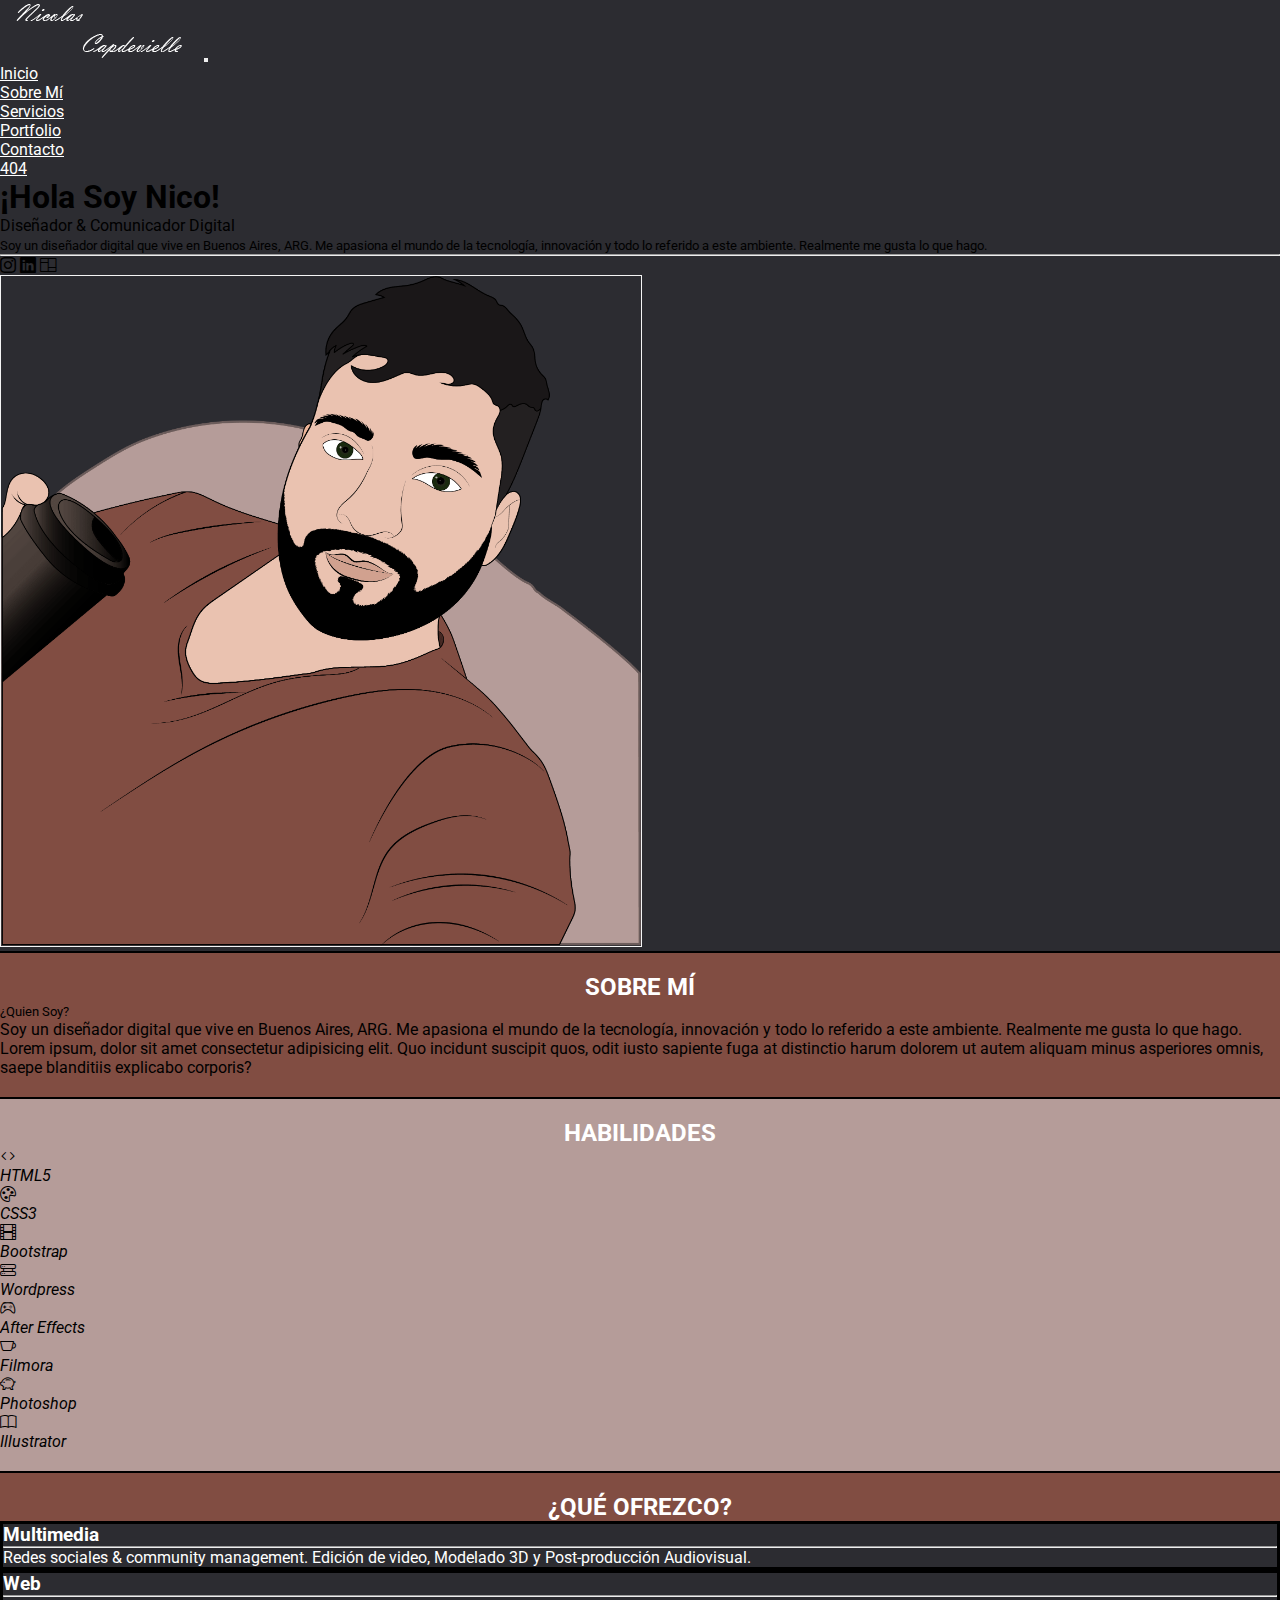
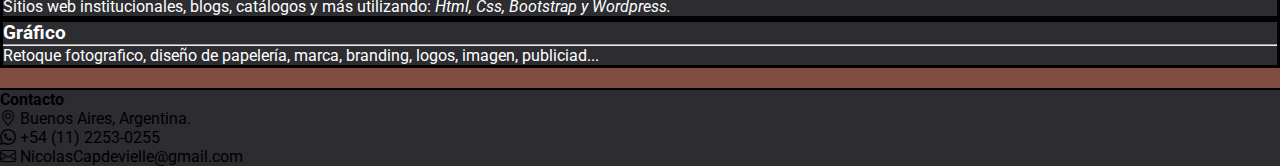
==== index.html @ 5bde3ff0 "Inicializar repositorio" ====
<!doctype html>
<html lang="es">
  <head>
    <!-- Required meta tags -->
    <meta charset="utf-8">
    <meta name="viewport" content="width=device-width, initial-scale=1">
    <meta name="description" content="Hola soy Nicolas Capdevielle. Actualmente me encuentro trabajando como diseñador multimedia freelance. ">
    <meta name="keywords" content="Diseñador,disenador,digital,multimedia,multimedial,developer,graphic,html,css,bootstrap,illustrator,photoshop,filmora,after,effects,premiere">

    <!-- css -->
    <link rel="stylesheet" href="css/estilos.css">
    <link href="https://cdn.jsdelivr.net/npm/bootstrap@5.0.2/dist/css/bootstrap.min.css" rel="stylesheet" integrity="sha384-EVSTQN3/azprG1Anm3QDgpJLIm9Nao0Yz1ztcQTwFspd3yD65VohhpuuCOmLASjC" crossorigin="anonymous">
    
    <!---font roboto-->
    <link rel="preconnect" href="https://fonts.googleapis.com">
    <link rel="preconnect" href="https://fonts.gstatic.com" crossorigin>
    <link href="https://fonts.googleapis.com/css2?family=Roboto:ital,wght@0,100;0,300;0,400;0,700;1,500&display=swap" rel="stylesheet">
    
<!--- ICONOS --->
<link rel="stylesheet" href="https://cdn.jsdelivr.net/npm/bootstrap-icons@1.5.0/font/bootstrap-icons.css">

    <title>Nicolas Capdevielle - Diseñador Digital</title>
  </head>
  <body>
    <header class="container-fluid bg2 pb-5">
    <nav class="navbar navbar-expand-lg navbar-dark">
      <div class="container">
        <a class="navbar-brand" href="#"><img src="assets/Logo.png" alt="Logo de la web"></a>
        <button class="navbar-toggler" type="button" data-bs-toggle="collapse" data-bs-target="#navbarSupportedContent" aria-controls="navbarSupportedContent" aria-expanded="false" aria-label="Toggle navigation">
          <span class="navbar-toggler-icon"></span>
        </button>
        <div class="collapse navbar-collapse" id="navbarSupportedContent">
          <ul class="navbar-nav ms-auto mb-2 mb-lg-0 text-center">
            
            <li class="nav-item">
              <a class="nav-link active" href="index.html">Inicio</a>
            </li>

            <li class="nav-item">
              <a class="nav-link" href="sections/about.html">Sobre Mí</a>
            </li>

            <li class="nav-item">
              <a class="nav-link" href="sections/services.html">Servicios</a>
            </li>

            <li class="nav-item">
              <a class="nav-link text-warning" target="_blank" href="https://www.behance.net/alexcv">Portfolio</a>
            </li>

            <li class="nav-item">
              <a class="nav-link" href="sections/contact.html">Contacto</a>
            </li>
           
            <li class="nav-item">
              <a class="nav-link" href="sections/404.html">404</a>
            </li>


          </ul>
         </div>
      </div>
    </nav>
    <div class="row align-items-center text-dark">


      
      <div class="col-lg-6 p-5"><h1>¡Hola
        Soy Nico!</h1><p>Diseñador & Comunicador Digital</p><small>Soy un diseñador digital que vive en Buenos Aires, ARG. Me apasiona el mundo de la tecnología, innovación y todo lo referido a este ambiente. Realmente me gusta lo que hago.</small>
        <hr>
        <p>
        <i class="bi bi-instagram"></i>  <i class="bi bi-linkedin"></i>  <i class="bi bi-columns"></i>
      </p>
      </div>
      <div class="col-lg-6 text-center pt-5 "> <img class="imgR img-fluid rounded-circle" width="50%s" src="assets/Nico.png" alt="Illustracion del autor"></div>
    </div>
  </header>
 
<section class="container-fluid bg4 text-white">
    <div class="p-4">
      <h2>SOBRE MÍ</h2>
      <p class="text-center"><small>¿Quien Soy?</small></p>
      <p>Soy un diseñador digital que vive en Buenos Aires, ARG. Me apasiona el mundo de la tecnología, innovación y todo lo referido a este ambiente. Realmente me gusta lo que hago.
      </p>
      <p>
      Lorem ipsum, dolor sit amet consectetur adipisicing elit. Quo incidunt suscipit quos, odit iusto sapiente fuga at distinctio harum dolorem ut autem aliquam minus asperiores omnis, saepe blanditiis explicabo corporis?</p>
    </div>
</section>
<section class="container-fluid bg1">
  <h2 class="pb-3">HABILIDADES</h2>
  <div class="row text-center ocio">
    <div class="col-md-3 col-6 p-3 "><i class="bi bi-code btn bg-dark text-white"><br> HTML5</i></div>
    <div class="col-md-3 col-6 p-3 "><i class="bi bi-palette btn bg-dark text-white"> <br> CSS3</i></div>
    <div class="col-md-3 col-6 p-3 "><i class="bi bi-film btn bg-dark text-white"> <br> Bootstrap</i></div>
    <div class="col-md-3 col-6 p-3 "><i class="bi bi-hdd-rack btn bg-dark text-white"> <br> Wordpress</i></div>
    <div class="col-md-3 col-6 p-3 "><i class="bi bi-controller btn bg-dark text-white"> <br> After Effects</i></div>
    <div class="col-md-3 col-6 p-3 "><i class="bi bi-cup btn bg-dark text-white"> <br> Filmora</i></div>
    <div class="col-md-3 col-6 p-3 "><i class="bi bi-piggy-bank btn bg-dark text-white"> <br> Photoshop</i></div>
    <div class="col-md-3 col-6 p-3 "><i class="bi bi-book btn bg-dark text-white"> <br> Illustrator</i></div>
  </div>
</section>
<section class="container-fluid bg4 services">

  <h2 class="pb-3">¿QUÉ OFREZCO?</h2>

  <div class="row text-center justify-content-around">

    <div class="card col-lg-3 col-10 m-1 ">
      <div class="card-body">
        <h3>Multimedia</h3>
        <hr>
        <p class="card-text">Redes sociales & community management. Edición de video, Modelado 3D y Post-producción Audiovisual.</p>
      </div>
    </div>

    <div class="card col-lg-3 col-10 m-1 ">
      <div class="card-body">
        <h3>Web</h3>
        <hr>
        <p class="card-text">Sitios web institucionales, blogs, catálogos y más utilizando: <em>Html, Css, Bootstrap y Wordpress.</em></p>
      </div>
    </div>

    <div class="card col-lg-3 col-10 m-1">
      <div class="card-body">
        <h3>Gráfico</h3>
        <hr>
        <p class="card-text">
          Retoque fotografico, diseño de papelería, marca, branding, logos, imagen, publiciad...</p>
      </div>
    </div>

  </div>
</section>


<footer class="container-fluid bg2">
  <div class="row justify-content-around text-center p-3 text-white">
    <div class="col-md-6 col-lg-3 col-sm-12"><strong>Contacto</strong></div>
    <div class="col-md-6 col-lg-3 col-sm-12"><i class="bi bi-geo-alt"></i> Buenos Aires, Argentina.</div>
    <div class="col-md-6 col-lg-3 col-sm-12"><i class="bi bi-whatsapp"></i> +54 (11) 2253-0255</div>
    <div class="col-md-6 col-lg-3 col-sm-12"><i class="bi bi-envelope"></i> NicolasCapdevielle@gmail.com</div>

  </div>
</footer>

    <!--Script -->
    <script src="https://cdn.jsdelivr.net/npm/bootstrap@5.0.2/dist/js/bootstrap.bundle.min.js" integrity="sha384-MrcW6ZMFYlzcLA8Nl+NtUVF0sA7MsXsP1UyJoMp4YLEuNSfAP+JcXn/tWtIaxVXM" crossorigin="anonymous"></script>

  </body>
</html>
---- css/estilos.css ----
* {
  margin: 0;
  padding: 0;
  box-sizing: none;
  font-family: 'Roboto', sans-serif;
}

/*Paleta de color*/
.bg1 {
  background-color: #b59c99;
}

.bg2 {
  background-color: #2c2c31;
}

.bg3 {
  background-color: #653c38;
}

.bg4 {
  background-color: #814d42;
}

.bgB {
  background-color: black;
}

/* Paleta End */
section {
  border-bottom: 2px solid black;
  padding-bottom: 20px;
  padding-top: 20px;
}

section h1, section h2 {
  color: white;
}

header {
  border-bottom: 2px solid black;
}

header nav a {
  color: white;
}

header .imgR {
  border: 1px solid whitesmoke;
}

h2 {
  text-align: center;
}

.ocio i {
  width: 100%;
}

.services .card {
  border: 3px solid black;
  background-color: #2c2c31;
  color: white;
}

.services .card:hover {
  box-shadow: 8px 8px 8px 4px rgba(0, 0, 0, 0.5);
}

.services div strong {
  font-weight: 100;
}
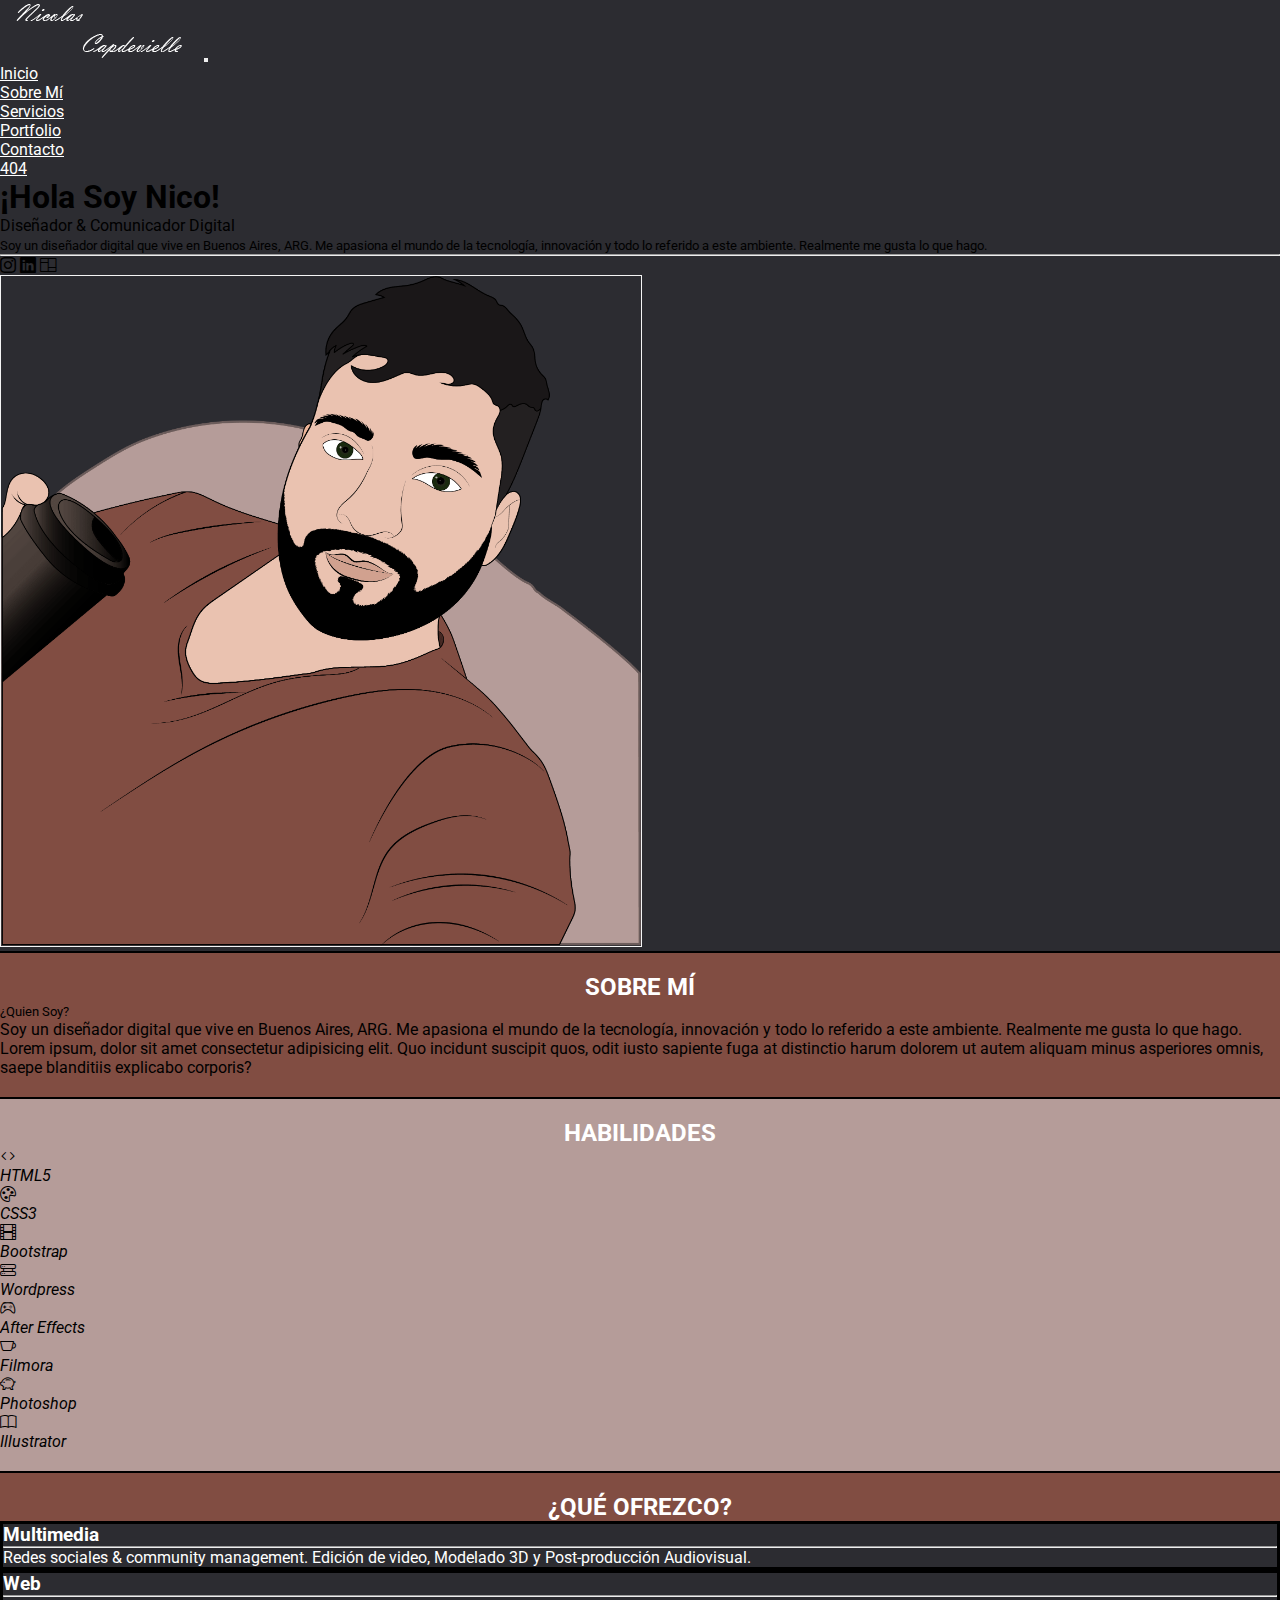
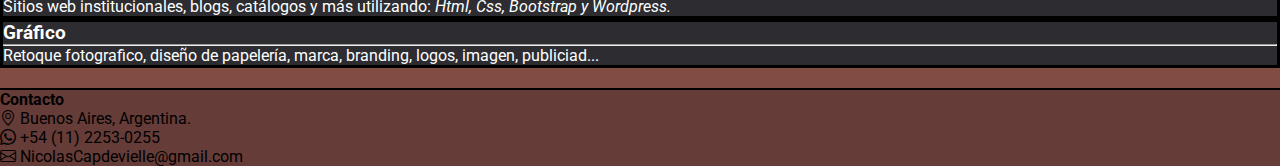
==== commit 75f26667: "cambio color letras footer" ====
--- a/index.html
+++ b/index.html
@@ -61,10 +61,10 @@
          </div>
       </div>
     </nav>
-    <div class="row align-items-center text-dark">
+    <div class="row align-items-center text-white">
 
 
-      
+
       <div class="col-lg-6 p-5"><h1>¡Hola
         Soy Nico!</h1><p>Diseñador & Comunicador Digital</p><small>Soy un diseñador digital que vive en Buenos Aires, ARG. Me apasiona el mundo de la tecnología, innovación y todo lo referido a este ambiente. Realmente me gusta lo que hago.</small>
         <hr>
@@ -134,7 +134,7 @@
 </section>
 
 
-<footer class="container-fluid bg2">
+<footer class="container-fluid bg3">
   <div class="row justify-content-around text-center p-3 text-white">
     <div class="col-md-6 col-lg-3 col-sm-12"><strong>Contacto</strong></div>
     <div class="col-md-6 col-lg-3 col-sm-12"><i class="bi bi-geo-alt"></i> Buenos Aires, Argentina.</div>
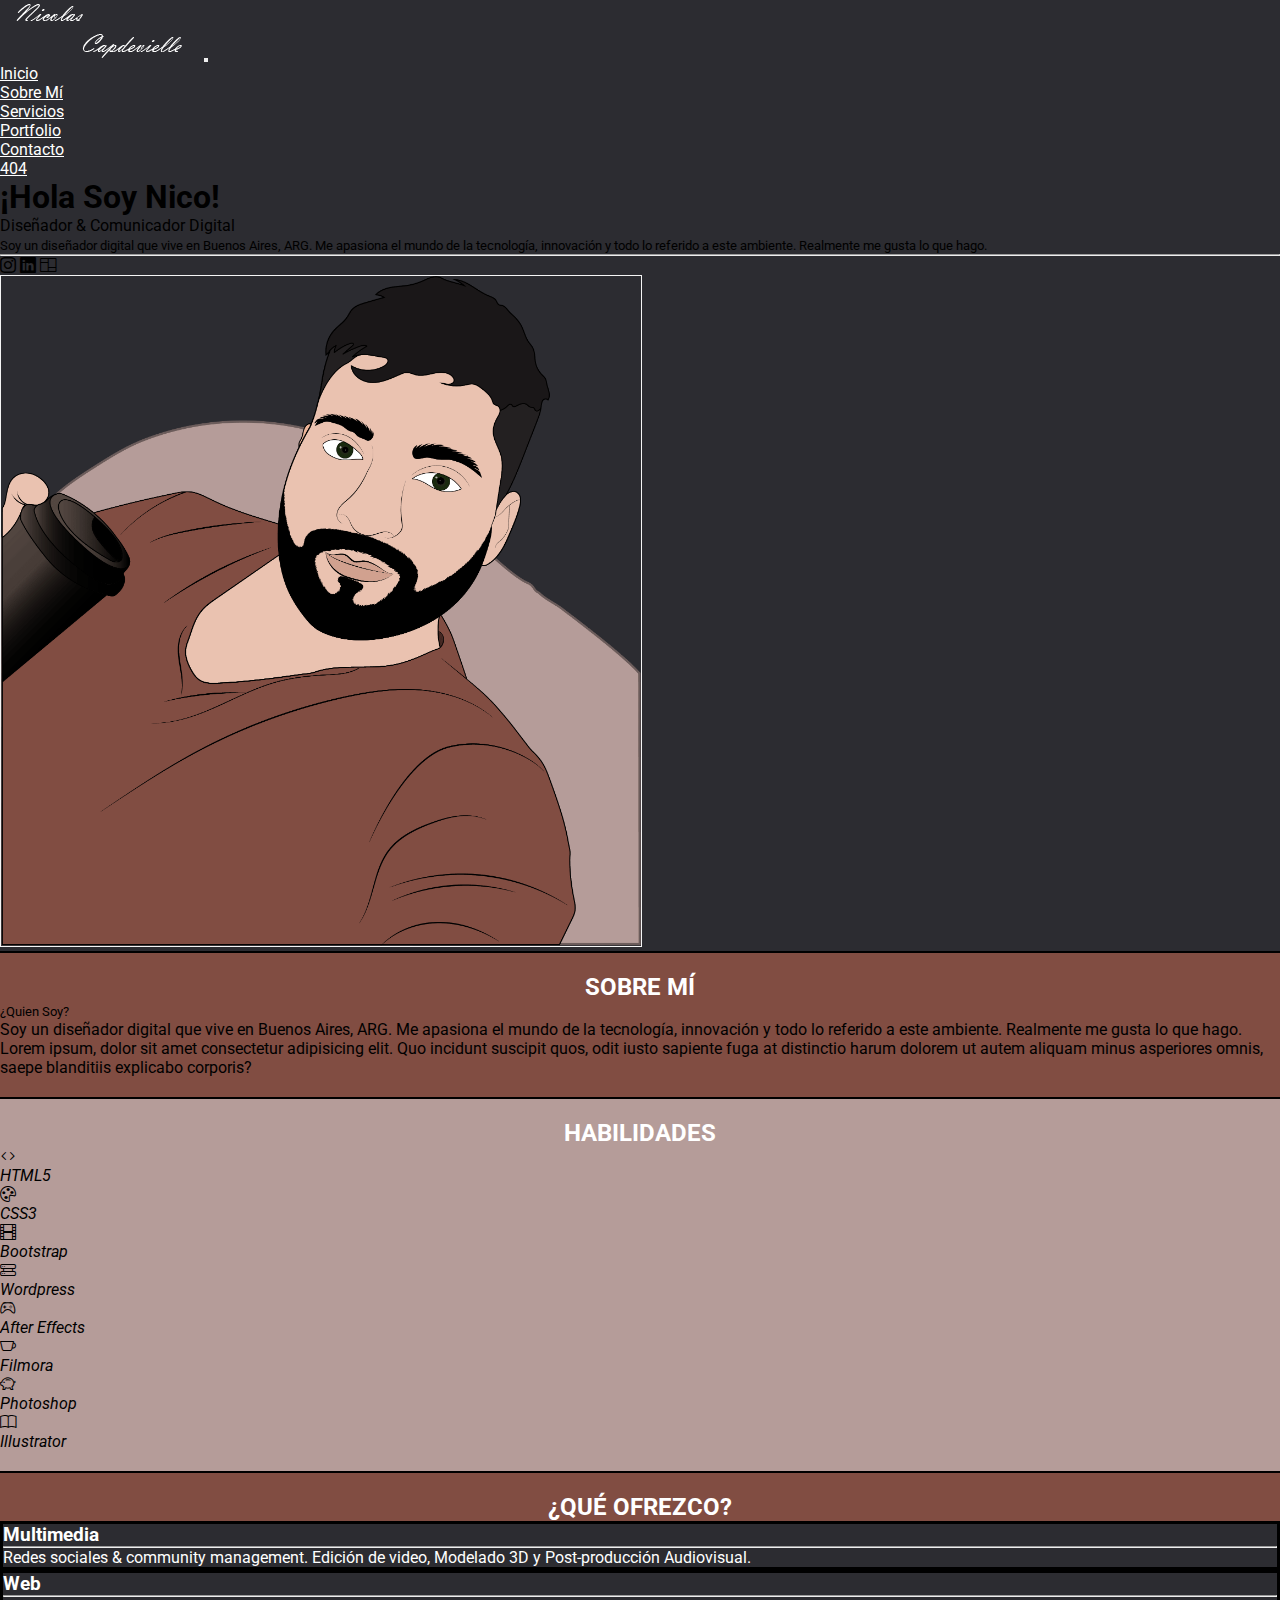
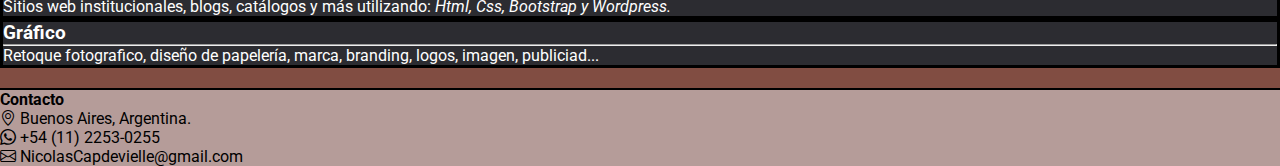
==== commit f991f100: "cambio fondo footer" ====
--- a/index.html
+++ b/index.html
@@ -134,7 +134,7 @@
 </section>
 
 
-<footer class="container-fluid bg3">
+<footer class="container-fluid bg1">
   <div class="row justify-content-around text-center p-3 text-white">
     <div class="col-md-6 col-lg-3 col-sm-12"><strong>Contacto</strong></div>
     <div class="col-md-6 col-lg-3 col-sm-12"><i class="bi bi-geo-alt"></i> Buenos Aires, Argentina.</div>
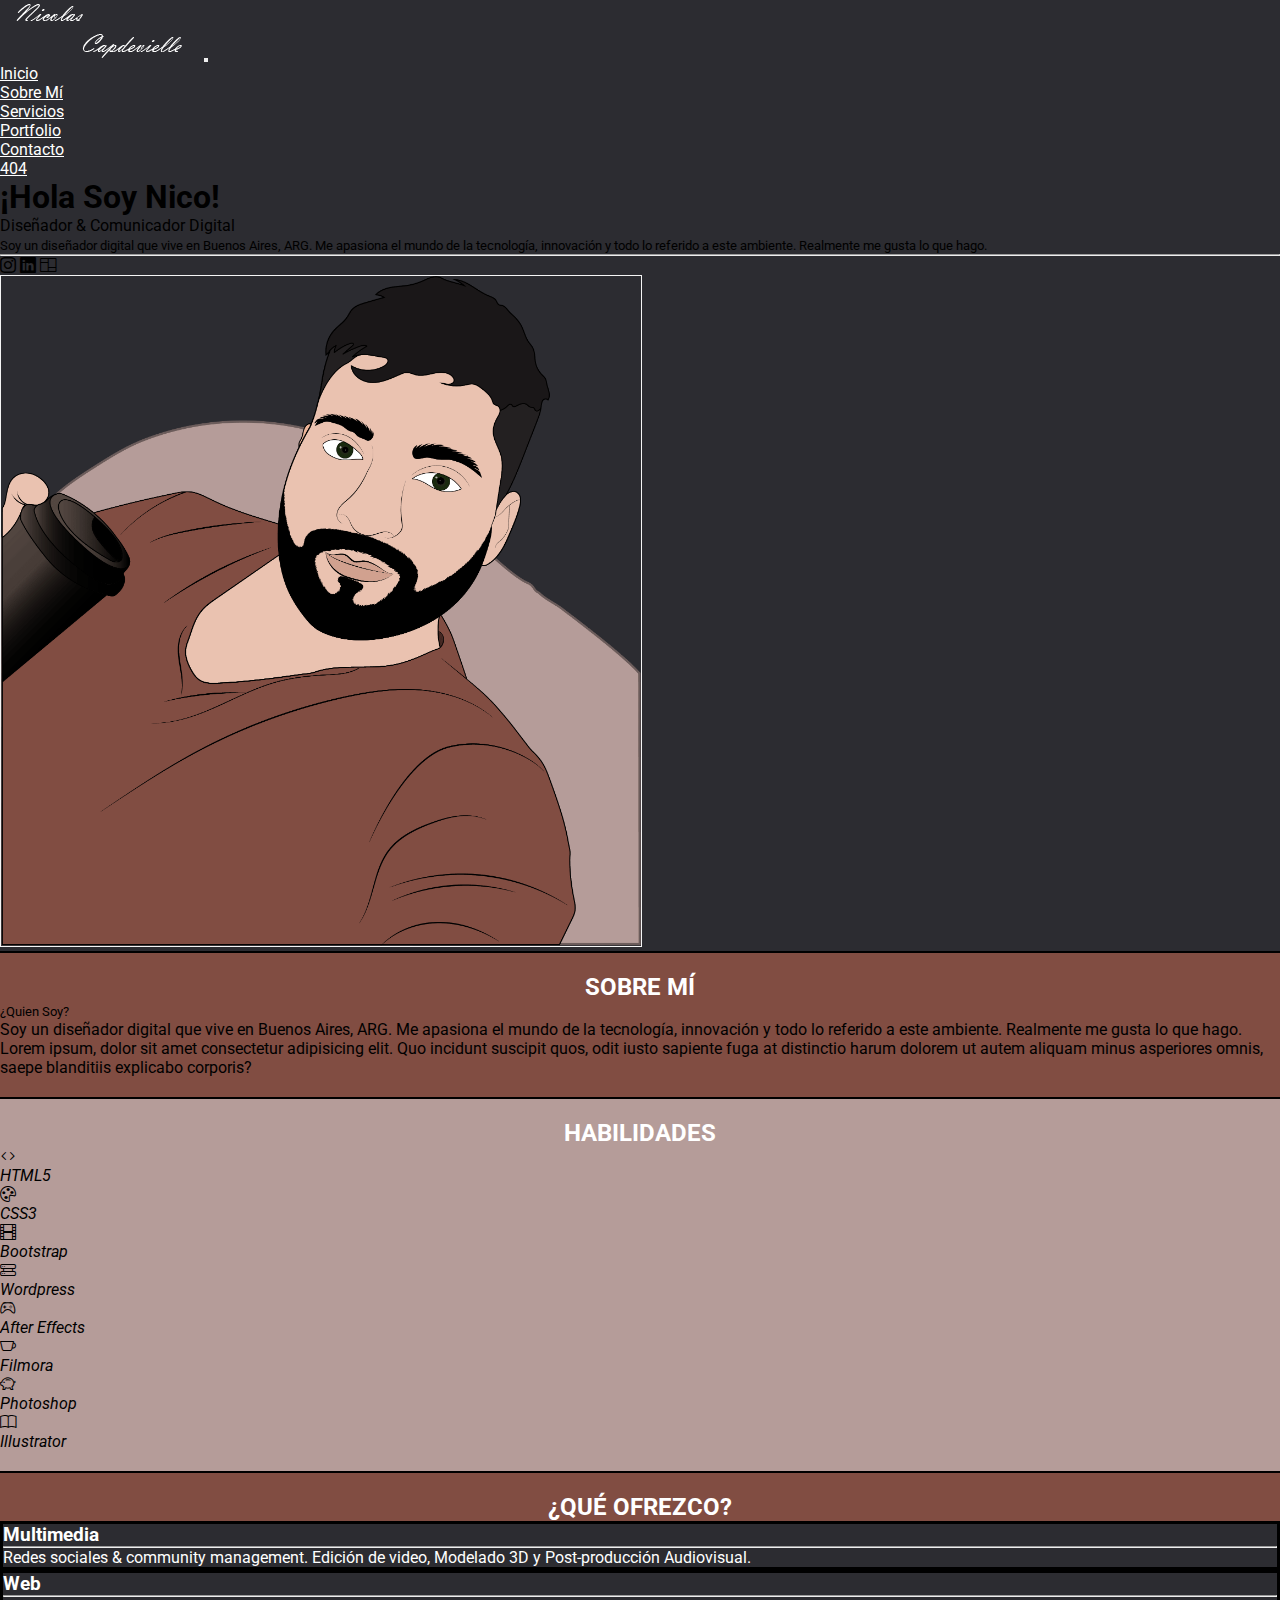
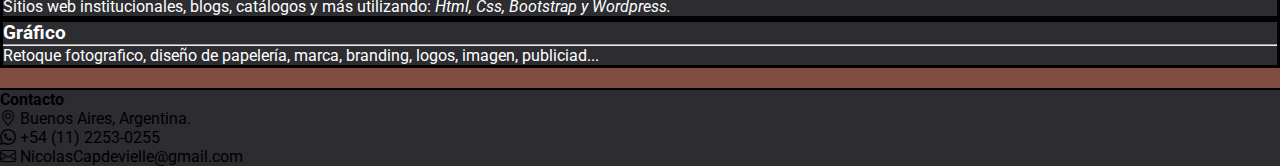
==== commit a4e3ac8c: "bg definitivo footer" ====
--- a/index.html
+++ b/index.html
@@ -134,7 +134,7 @@
 </section>
 
 
-<footer class="container-fluid bg1">
+<footer class="container-fluid bg2">
   <div class="row justify-content-around text-center p-3 text-white">
     <div class="col-md-6 col-lg-3 col-sm-12"><strong>Contacto</strong></div>
     <div class="col-md-6 col-lg-3 col-sm-12"><i class="bi bi-geo-alt"></i> Buenos Aires, Argentina.</div>
